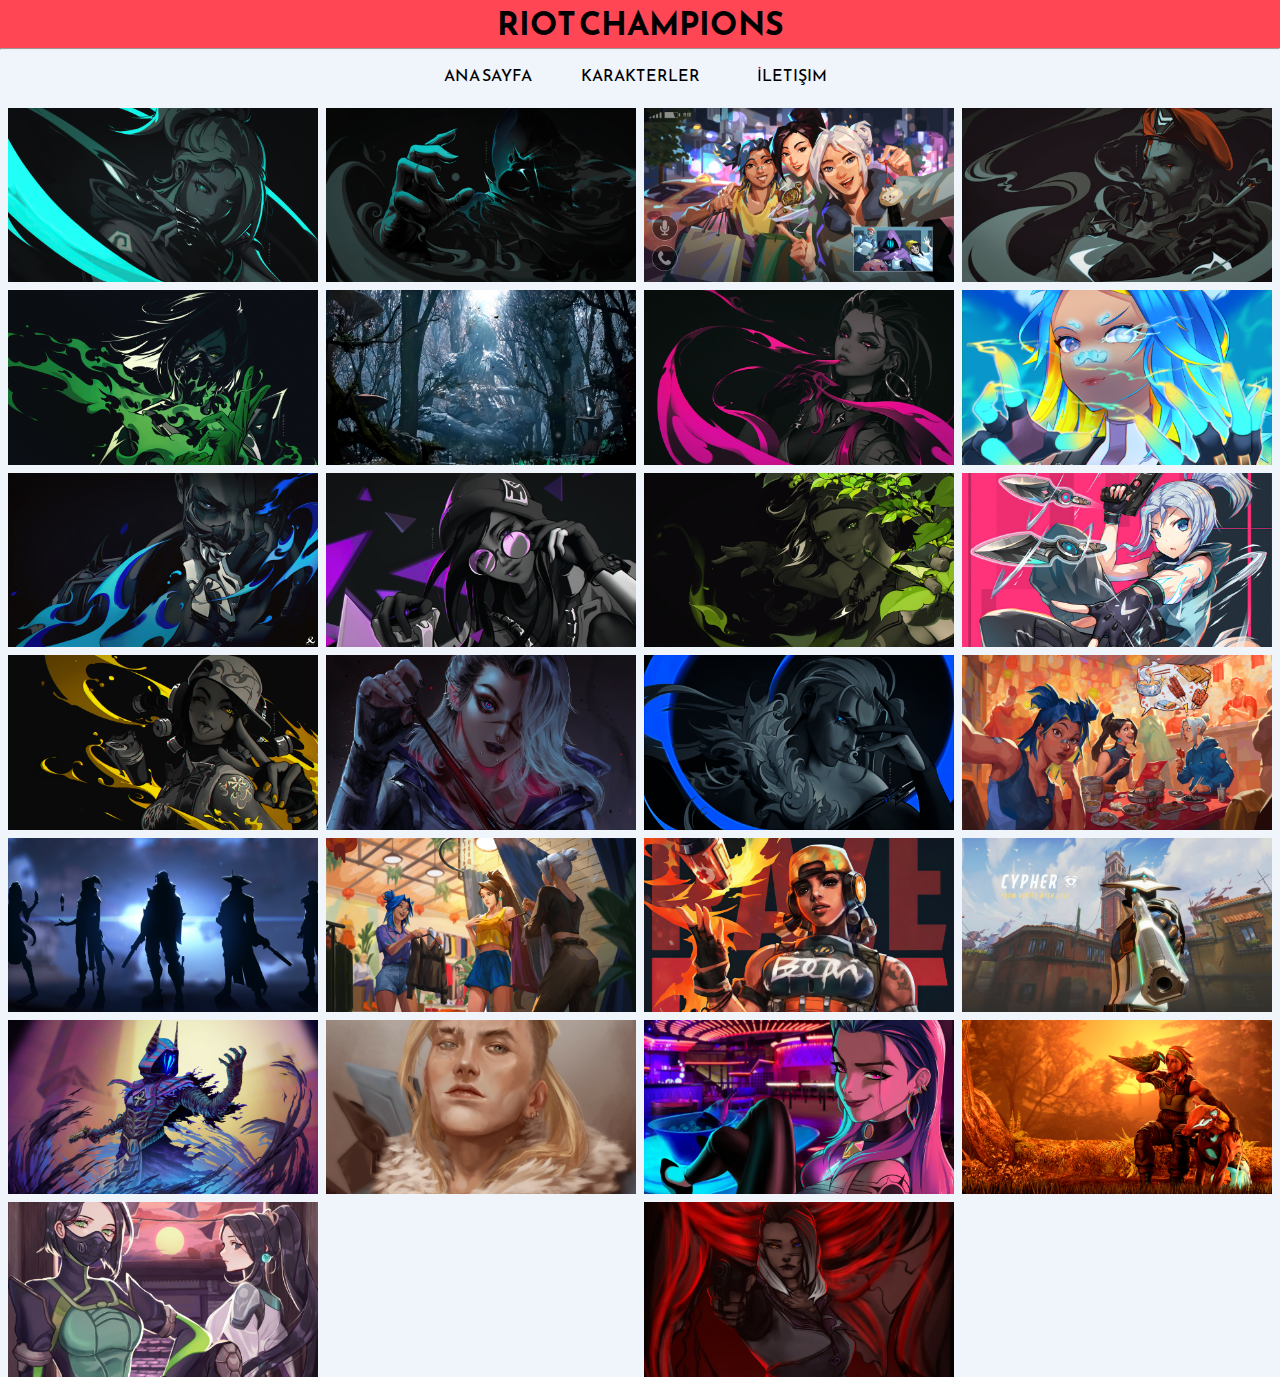
==== index.html @ 15797ef9 "Update" ====
<!DOCTYPE html>
<html lang="en">
  <head>
    <meta charset="UTF-8" />
    <meta http-equiv="X-UA-Compatible" content="IE=edge" />
    <meta name="viewport" content="width=device-width, initial-scale=1.0" />
    <title>Valorant Karakterler</title>
    <link rel="stylesheet" href="./styles.css" />
    <link rel="preconnect" href="https://fonts.googleapis.com" />
    <link rel="preconnect" href="https://fonts.gstatic.com" crossorigin />
    <link
      href="https://fonts.googleapis.com/css2?family=Reem+Kufi+Fun:wght@400;500;600;700&display=swap"
      rel="stylesheet"
    />
    <style>
      .row {
        display: -ms-flexbox;
        display: flex;
        -ms-flex-wrap: wrap;
        flex-wrap: wrap;
        padding: 0 4px;
      }

      .column {
        -ms-flex: 25%; /* IE10 */
        flex: 25%;
        max-width: 25%;
        padding: 0 4px;
      }

      .column img {
        margin-top: 8px;
        vertical-align: middle;
        width: 100%;
      }

      @media screen and (max-width: 800px) {
        .column {
          -ms-flex: 50%;
          flex: 50%;
          max-width: 50%;
        }
      }

      @media screen and (max-width: 600px) {
        .column {
          -ms-flex: 100%;
          flex: 100%;
          max-width: 100%;
        }
      }
    </style>
  </head>
  <body>
    <header>
      <h1><a href="index.html">Riot Champions</a></h1>
    </header>

    <hr />
    <!-- navbar-start-->
    <nav>
      <ul>
        <li>
          <a href="index.html">Ana sayfa</a>
        </li>
        <li>
          <a href="champions.html">Karakterler</a>
        </li>
        <li>
          <a href="contact.html">İletişim</a>
        </li>
      </ul>
    </nav>
    <!-- navbar-end-->
    <!-- Content - start -->
    <!-- Photo Grid -->
    <div class="row">
      <div class="column">
        <img src="/img/jett.jpg" style="width: 100%" />
        <img src="/img/viper.jpg" style="width: 100%" />
        <img src="/img/yoru.jpg" style="width: 100%" />
        <img src="/img/raze.png" style="width: 100%" />
        <img src="/img/D_4.jpg" style="width: 100%" />
        <img src="/img/omen_2.jpg" style="width: 100%" />
        <img src="/img/D_5.jpg" style="width: 100%" />
      </div>
      <div class="column">
        <img src="/img/omen.png" style="width: 100%" />
        <img src="/img/sage.jpg" style="width: 100%" />
        <img src="/img/killjoy.jpg" style="width: 100%" />
        <img src="/img/fade_2.jpg" style="width: 100%" />
        <img src="/img/d_3.jpg" style="width: 100%" />
        <img src="/img/sova_2.jpg" style="width: 100%" />
      </div>
      <div class="column">
        <img src="/img/D.jpg" style="width: 100%" />
        <img src="/img/reyna.jpg" style="width: 100%" />
        <img src="/img/skye.jpg" style="width: 100%" />
        <img src="/img/sova.png" style="width: 100%" />
        <img src="/img/raze_2.jpg" style="width: 100%" />
        <img src="/img/reyna_2.jpg" style="width: 100%" />
        <img src="/img/fade.jpg" style="width: 100%" />
      </div>
      <div class="column">
        <img src="/img/brim.jpg" style="width: 100%" />
        <img src="/img/neon.png" style="width: 100%" />
        <img src="/img/jett_2.jpg" style="width: 100%" />
        <img src="/img/D_2.jpg" style="width: 100%" />
        <img src="/img/cypher.jpg" style="width: 100%" />
        <img src="/img/skye_2.png" style="width: 100%" />
      </div>
    </div>
    <!-- Content -End -->
  </body>
</html>
---- styles.css ----
* {
  box-sizing: border-box;
  margin: 0;
  padding: 0;
}
body {
  font-family: "Reem Kufi Fun", sans-serif;
  background: #f0f4fb;
  line-height: 1.5;
  --webkit-font-smoothing: antialiased;
  -moz-osx-font-smoothing: grayscale;
}
header > h1 {
  text-align: center;
  text-transform: uppercase;
  background-color: #ff4655;
}
header > h1 > a {
  text-decoration: none;
  color: black;
}
/* NAVBAR - START */
nav > ul {
  list-style-type: none;
  padding-left: 0%;
  text-align: center;
  width: 100%;
  margin: 0 autos;
}
nav > ul > li {
  display: inline-block;
  width: 150px;
  height: 50px;
  line-height: 50px;
  text-transform: uppercase;
}
nav > ul > li > a {
  color: black;
  cursor: pointer;
  text-decoration: none;
}
nav > ul > li > a:hover {
  color: #ff4655;
  transition: all 0.8s ease 0s;
  letter-spacing: 0.2em;
}
/* NAVBAR - END */
/* CONTENT - START */
.site-container {
  margin: 2rem auto;
  max-width: calc(100% - 80px);
}
.article-container {
  display: grid;
  grid-template-columns: repeat(auto-fill, minmax(265px, 1fr));
  gap: 2rem;
}
.article-image {
  margin: 0;
  padding: 0;
  overflow: hidden;
}
.article-image img {
  max-width: 100%;
  height: auto;
  border-radius: 279px 279px 0 0;
}
.article-card {
  background: white;
  border-radius: 20px;
  transition: 0.3s;
}
.article-card:hover {
  box-shadow: 0 4px 20px 0 rgba(34, 68, 123, 0.2);
  cursor: pointer;
}
.article-content {
  padding: 1rem;
}
.article-content .article-category {
  font-size: 0.875rem;
  text-transform: uppercase;
  letter-spacing: 0.1em;
  font-weight: 600;
  color: #ff4655;
  display: block;
  text-decoration: none;
}
.article-content .card-title {
  margin: 1rem 0;
  color: #22447b;
}
.article-content .card-excerpt {
  font-size: 1rem;
  line-height: 1.5rem;
  color: #6b82a7;
  margin: 0;
}
@media screen and (min-width: 768px) {
  .site-container {
    max-width: 608px;
  }
  .article-card {
    display: grid;
    grid-template-rows: 220px 1fr;
  }
}
@media screen and (min-width: 1280px) {
  .site-container {
    max-width: 1156px;
  }
}
/* CONTENT - END */
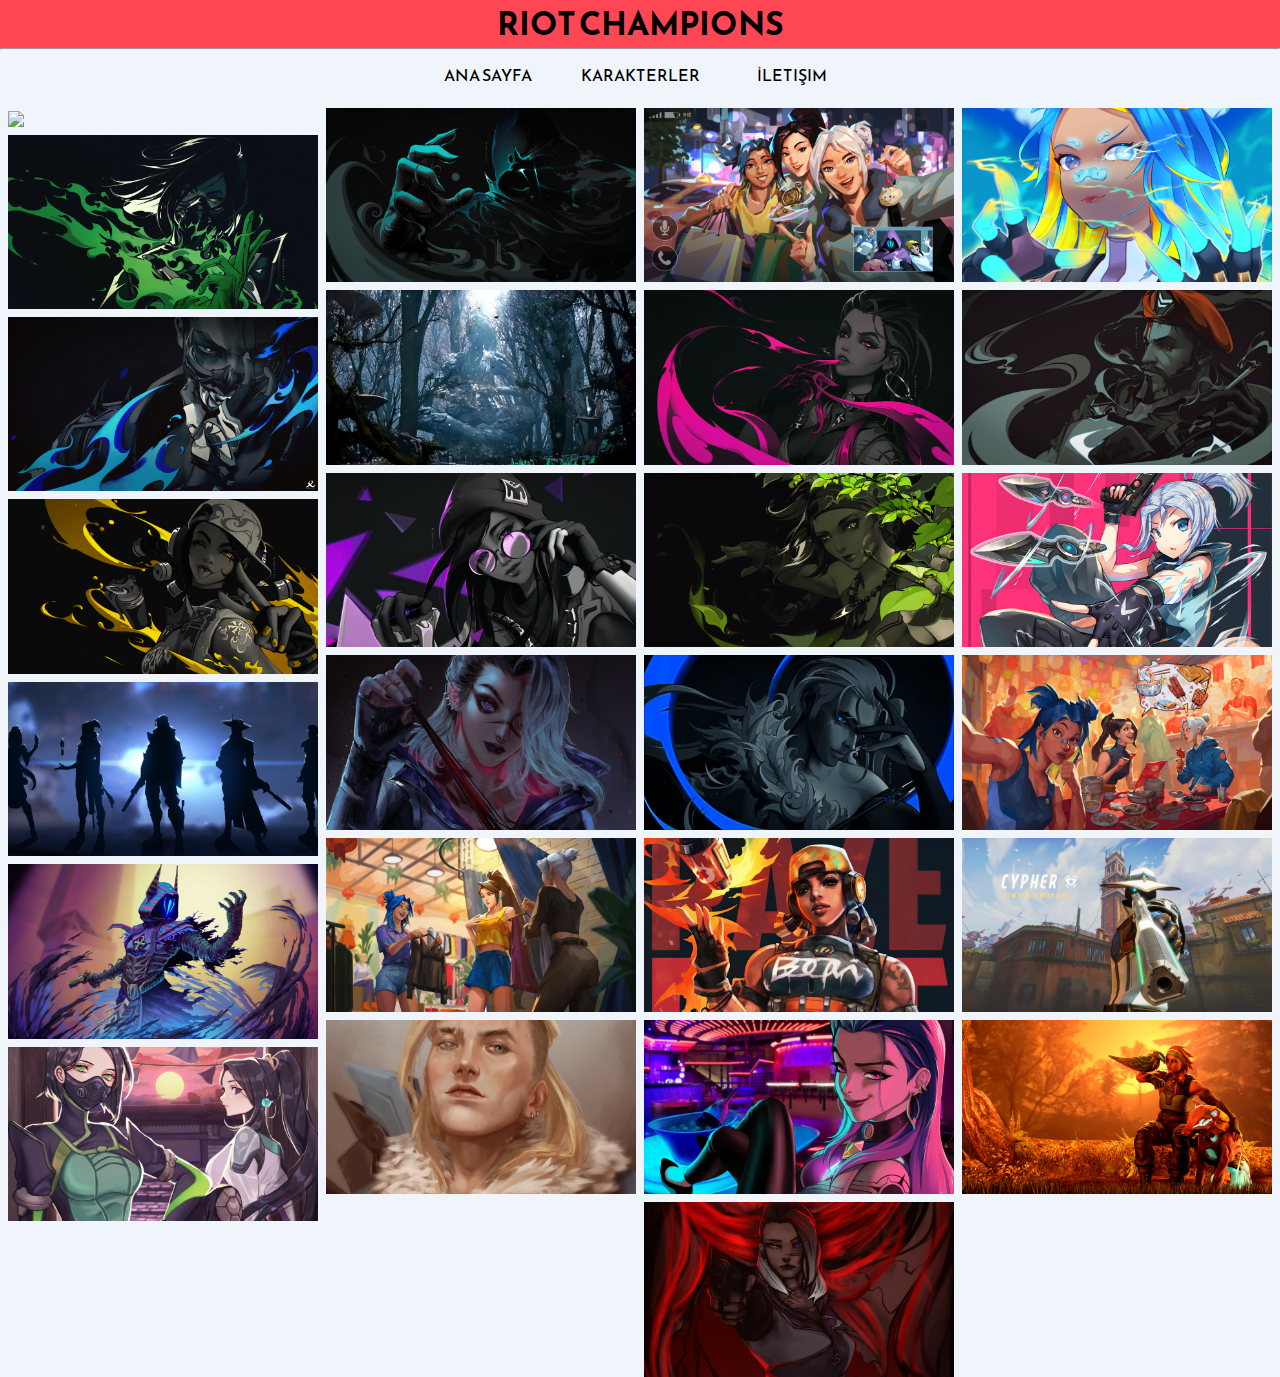
==== commit 8bb43f5f: "fix" ====
--- a/index.html
+++ b/index.html
@@ -5,7 +5,7 @@
     <meta http-equiv="X-UA-Compatible" content="IE=edge" />
     <meta name="viewport" content="width=device-width, initial-scale=1.0" />
     <title>Valorant Karakterler</title>
-    <link rel="stylesheet" href="./styles.css" />
+    <link rel="stylesheet" href="/assets/css/styles.css" />
     <link rel="preconnect" href="https://fonts.googleapis.com" />
     <link rel="preconnect" href="https://fonts.gstatic.com" crossorigin />
     <link
@@ -76,38 +76,38 @@
     <!-- Photo Grid -->
     <div class="row">
       <div class="column">
-        <img src="/img/jett.jpg" style="width: 100%" />
-        <img src="/img/viper.jpg" style="width: 100%" />
-        <img src="/img/yoru.jpg" style="width: 100%" />
-        <img src="/img/raze.png" style="width: 100%" />
-        <img src="/img/D_4.jpg" style="width: 100%" />
-        <img src="/img/omen_2.jpg" style="width: 100%" />
-        <img src="/img/D_5.jpg" style="width: 100%" />
+        <img src="assets/" style="width: 100%" />
+        <img src="assets/img/viper.jpg" style="width: 100%" />
+        <img src="assets/img/yoru.jpg" style="width: 100%" />
+        <img src="assets/img/raze.png" style="width: 100%" />
+        <img src="assets/img/D_4.jpg" style="width: 100%" />
+        <img src="assets/img/omen_2.jpg" style="width: 100%" />
+        <img src="assets/img/D_5.jpg" style="width: 100%" />
       </div>
       <div class="column">
-        <img src="/img/omen.png" style="width: 100%" />
-        <img src="/img/sage.jpg" style="width: 100%" />
-        <img src="/img/killjoy.jpg" style="width: 100%" />
-        <img src="/img/fade_2.jpg" style="width: 100%" />
-        <img src="/img/d_3.jpg" style="width: 100%" />
-        <img src="/img/sova_2.jpg" style="width: 100%" />
+        <img src="assets/img/omen.png" style="width: 100%" />
+        <img src="assets/img/sage.jpg" style="width: 100%" />
+        <img src="assets/img/killjoy.jpg" style="width: 100%" />
+        <img src="assets/img/fade_2.jpg" style="width: 100%" />
+        <img src="assets/img/d_3.jpg" style="width: 100%" />
+        <img src="assets/img/sova_2.jpg" style="width: 100%" />
       </div>
       <div class="column">
-        <img src="/img/D.jpg" style="width: 100%" />
-        <img src="/img/reyna.jpg" style="width: 100%" />
-        <img src="/img/skye.jpg" style="width: 100%" />
-        <img src="/img/sova.png" style="width: 100%" />
-        <img src="/img/raze_2.jpg" style="width: 100%" />
-        <img src="/img/reyna_2.jpg" style="width: 100%" />
-        <img src="/img/fade.jpg" style="width: 100%" />
+        <img src="assets/img/D.jpg" style="width: 100%" />
+        <img src="assets/img/reyna.jpg" style="width: 100%" />
+        <img src="assets/img/skye.jpg" style="width: 100%" />
+        <img src="assets/img/sova.png" style="width: 100%" />
+        <img src="assets/img/raze_2.jpg" style="width: 100%" />
+        <img src="assets/img/reyna_2.jpg" style="width: 100%" />
+        <img src="assets/img/fade.jpg" style="width: 100%" />
       </div>
       <div class="column">
-        <img src="/img/brim.jpg" style="width: 100%" />
-        <img src="/img/neon.png" style="width: 100%" />
-        <img src="/img/jett_2.jpg" style="width: 100%" />
-        <img src="/img/D_2.jpg" style="width: 100%" />
-        <img src="/img/cypher.jpg" style="width: 100%" />
-        <img src="/img/skye_2.png" style="width: 100%" />
+        <img src="assets/img/neon.png" style="width: 100%" />
+        <img src="assets/img/brim.jpg" style="width: 100%" />
+        <img src="assets/img/jett_2.jpg" style="width: 100%" />
+        <img src="assets/img/D_2.jpg" style="width: 100%" />
+        <img src="assets/img/cypher.jpg" style="width: 100%" />
+        <img src="assets/img/skye_2.png" style="width: 100%" />
       </div>
     </div>
     <!-- Content -End -->
--- a/assets/css/styles.css
+++ b/assets/css/styles.css
@@ -0,0 +1,113 @@
+* {
+  box-sizing: border-box;
+  margin: 0;
+  padding: 0;
+}
+body {
+  font-family: "Reem Kufi Fun", sans-serif;
+  background: #f0f4fb;
+  line-height: 1.5;
+  --webkit-font-smoothing: antialiased;
+  -moz-osx-font-smoothing: grayscale;
+}
+header > h1 {
+  text-align: center;
+  text-transform: uppercase;
+  background-color: #ff4655;
+}
+header > h1 > a {
+  text-decoration: none;
+  color: black;
+}
+/* NAVBAR - START */
+nav > ul {
+  list-style-type: none;
+  padding-left: 0%;
+  text-align: center;
+  width: 100%;
+  margin: 0 autos;
+}
+nav > ul > li {
+  display: inline-block;
+  width: 150px;
+  height: 50px;
+  line-height: 50px;
+  text-transform: uppercase;
+}
+nav > ul > li > a {
+  color: black;
+  cursor: pointer;
+  text-decoration: none;
+}
+nav > ul > li > a:hover {
+  color: #ff4655;
+  transition: all 0.8s ease 0s;
+  letter-spacing: 0.2em;
+}
+/* NAVBAR - END */
+/* CONTENT - START */
+.site-container {
+  margin: 2rem auto;
+  max-width: calc(100% - 80px);
+}
+.article-container {
+  display: grid;
+  grid-template-columns: repeat(auto-fill, minmax(265px, 1fr));
+  gap: 2rem;
+}
+.article-image {
+  margin: 0;
+  padding: 0;
+  overflow: hidden;
+}
+.article-image img {
+  max-width: 100%;
+  height: auto;
+  border-radius: 279px 279px 0 0;
+}
+.article-card {
+  background: white;
+  border-radius: 20px;
+  transition: 0.3s;
+}
+.article-card:hover {
+  box-shadow: 0 4px 20px 0 rgba(34, 68, 123, 0.2);
+  cursor: pointer;
+}
+.article-content {
+  padding: 1rem;
+}
+.article-content .article-category {
+  font-size: 0.875rem;
+  text-transform: uppercase;
+  letter-spacing: 0.1em;
+  font-weight: 600;
+  color: #ff4655;
+  display: block;
+  text-decoration: none;
+}
+.article-content .card-title {
+  margin: 1rem 0;
+  color: #22447b;
+}
+.article-content .card-excerpt {
+  font-size: 1rem;
+  line-height: 1.5rem;
+  color: #6b82a7;
+  margin: 0;
+}
+@media screen and (min-width: 768px) {
+  .site-container {
+    max-width: 608px;
+  }
+  .article-card {
+    display: grid;
+    grid-template-rows: 220px 1fr;
+  }
+}
+@media screen and (min-width: 1280px) {
+  .site-container {
+    max-width: 1156px;
+  }
+}
+/* CONTENT - END */
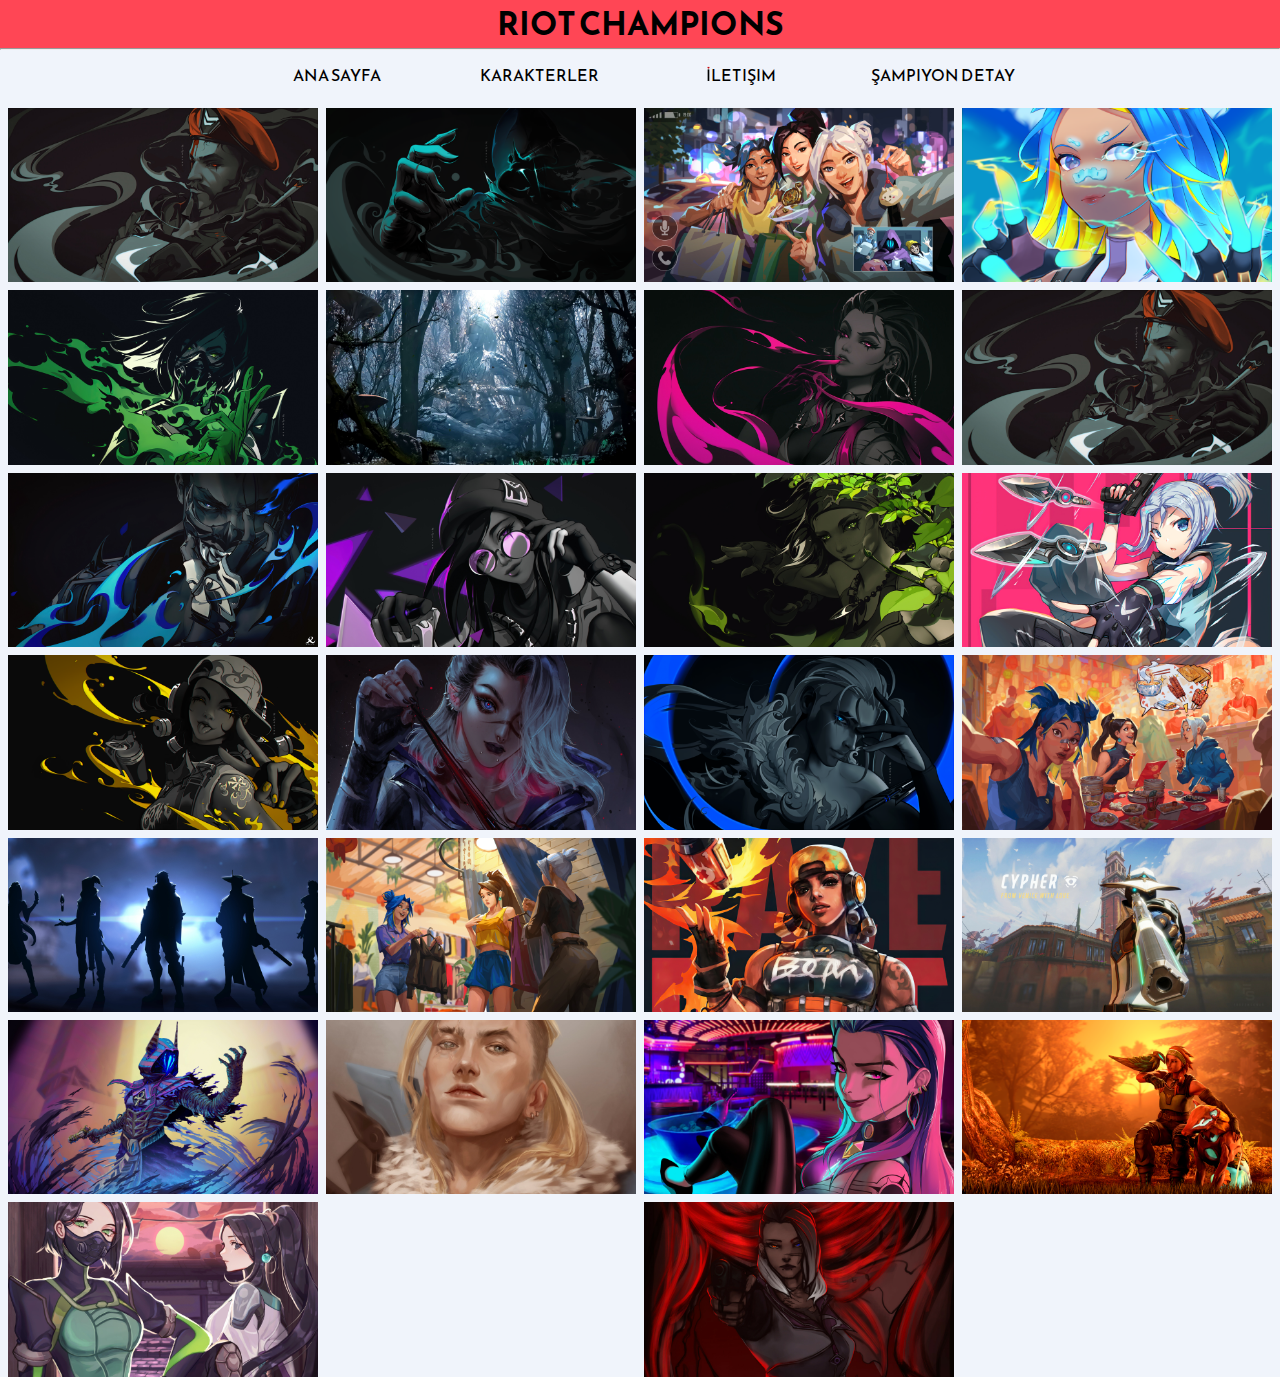
==== commit d6765499: "update" ====
--- a/index.html
+++ b/index.html
@@ -69,6 +69,9 @@
         <li>
           <a href="contact.html">İletişim</a>
         </li>
+        <li>
+          <a href="champion-detail.html">Şampiyon Detay</a>
+        </li>
       </ul>
     </nav>
     <!-- navbar-end-->
@@ -76,7 +79,7 @@
     <!-- Photo Grid -->
     <div class="row">
       <div class="column">
-        <img src="assets/" style="width: 100%" />
+        <img src="assets/img/brim.jpg" style="width: 100%" />
         <img src="assets/img/viper.jpg" style="width: 100%" />
         <img src="assets/img/yoru.jpg" style="width: 100%" />
         <img src="assets/img/raze.png" style="width: 100%" />
--- a/assets/css/styles.css
+++ b/assets/css/styles.css
@@ -29,7 +29,7 @@
 }
 nav > ul > li {
   display: inline-block;
-  width: 150px;
+  width: 200px;
   height: 50px;
   line-height: 50px;
   text-transform: uppercase;
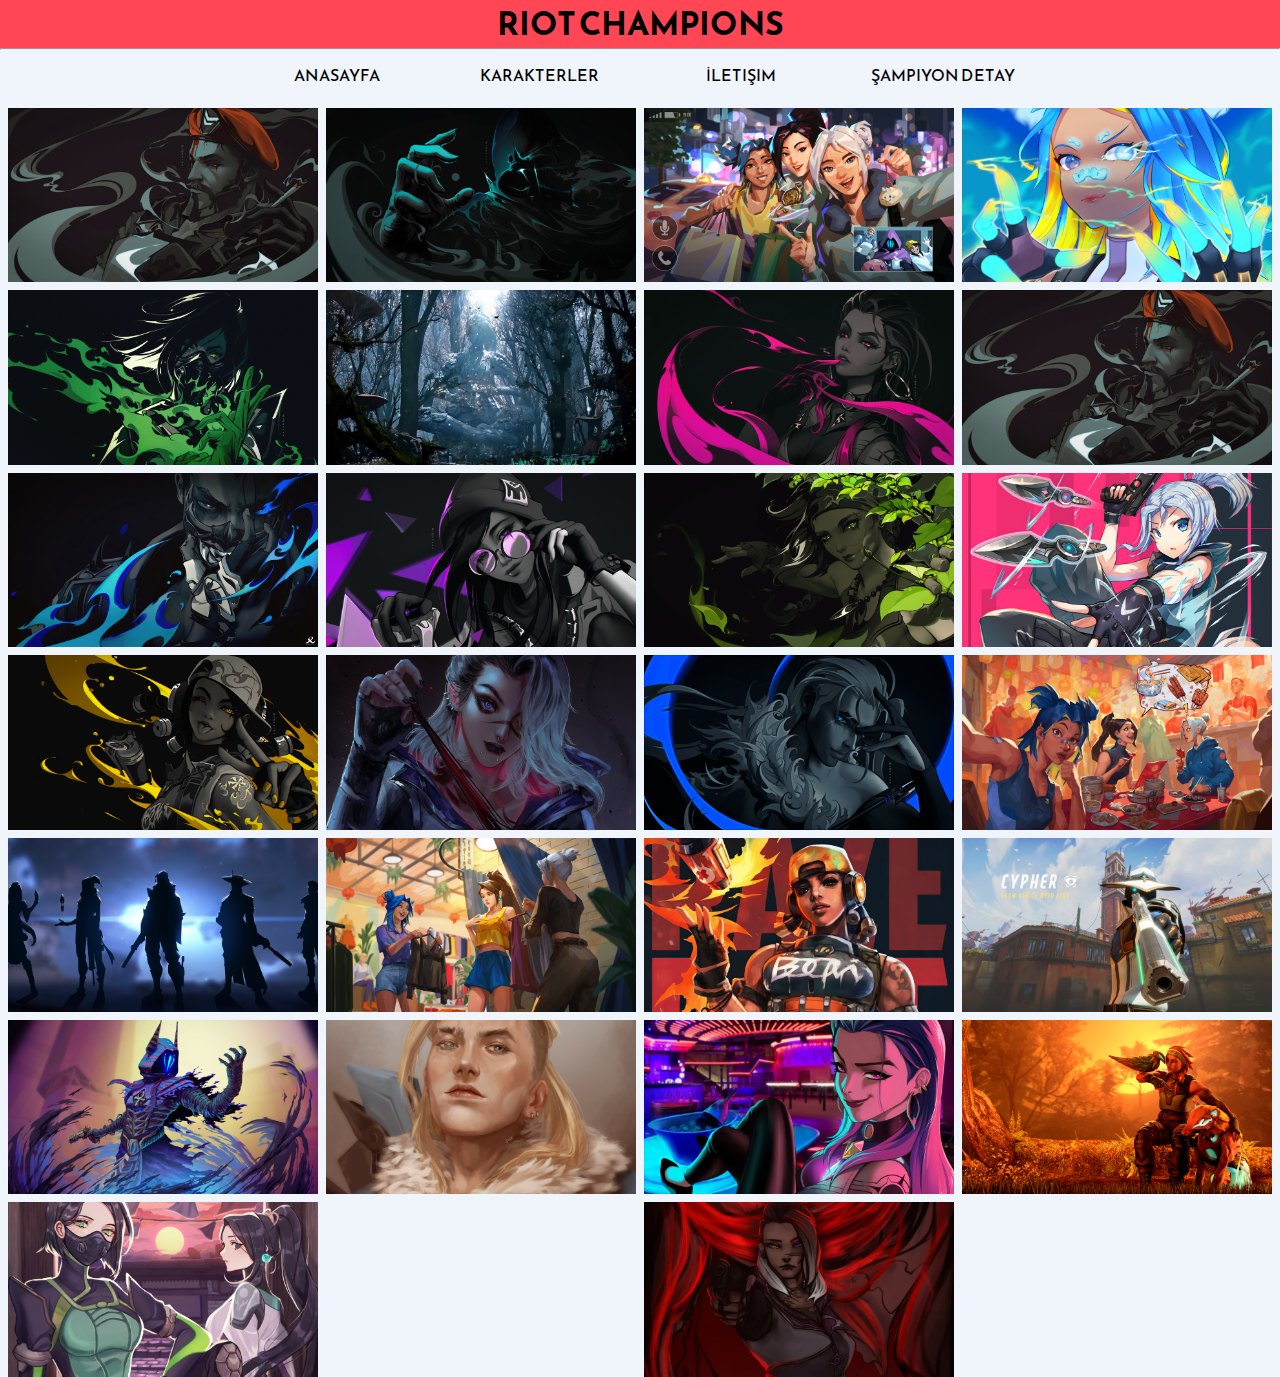
==== commit e2819285: "update" ====
--- a/index.html
+++ b/index.html
@@ -61,7 +61,7 @@
     <nav>
       <ul>
         <li>
-          <a href="index.html">Ana sayfa</a>
+          <a href="index.html">Anasayfa</a>
         </li>
         <li>
           <a href="champions.html">Karakterler</a>
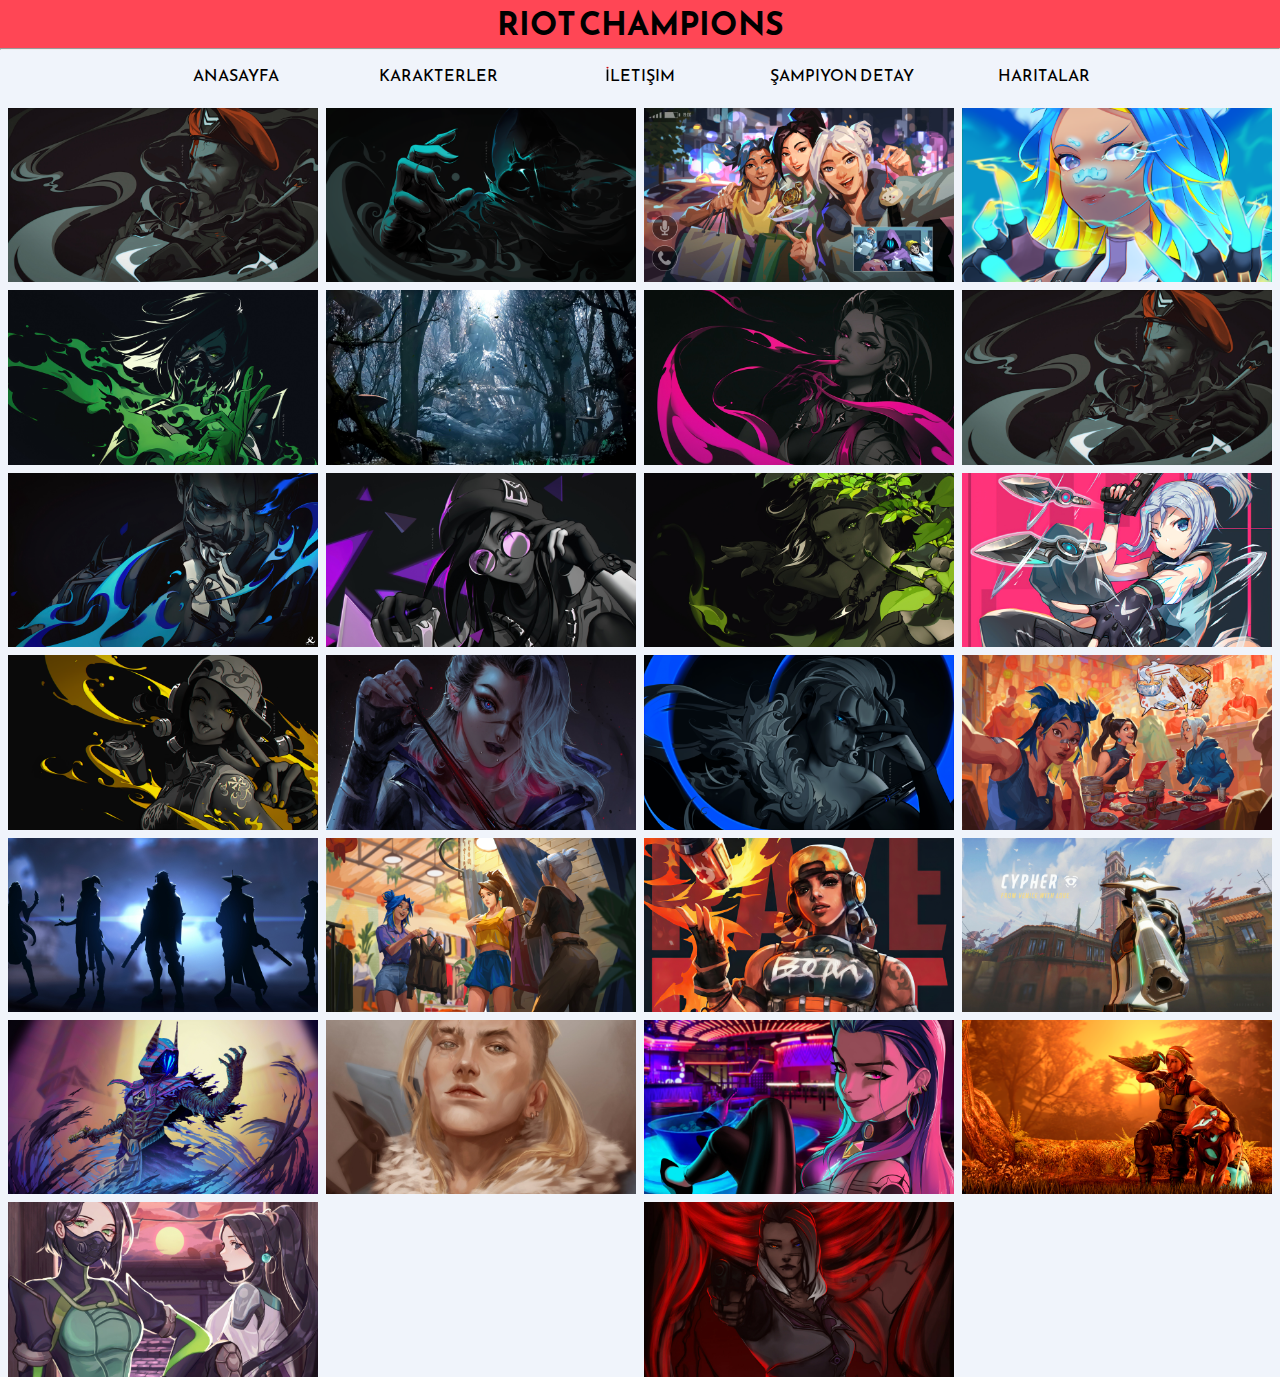
==== commit 89f6bd61: "update" ====
--- a/index.html
+++ b/index.html
@@ -1,118 +1,123 @@
 <!DOCTYPE html>
 <html lang="en">
-  <head>
-    <meta charset="UTF-8" />
-    <meta http-equiv="X-UA-Compatible" content="IE=edge" />
-    <meta name="viewport" content="width=device-width, initial-scale=1.0" />
-    <title>Valorant Karakterler</title>
-    <link rel="stylesheet" href="/assets/css/styles.css" />
-    <link rel="preconnect" href="https://fonts.googleapis.com" />
-    <link rel="preconnect" href="https://fonts.gstatic.com" crossorigin />
-    <link
-      href="https://fonts.googleapis.com/css2?family=Reem+Kufi+Fun:wght@400;500;600;700&display=swap"
-      rel="stylesheet"
-    />
-    <style>
-      .row {
-        display: -ms-flexbox;
-        display: flex;
-        -ms-flex-wrap: wrap;
-        flex-wrap: wrap;
-        padding: 0 4px;
+
+<head>
+  <meta charset="UTF-8" />
+  <meta http-equiv="X-UA-Compatible" content="IE=edge" />
+  <meta name="viewport" content="width=device-width, initial-scale=1.0" />
+  <title>Valorant Karakterler</title>
+  <link rel="stylesheet" href="/assets/css/styles.css" />
+  <link rel="preconnect" href="https://fonts.googleapis.com" />
+  <link rel="preconnect" href="https://fonts.gstatic.com" crossorigin />
+  <link href="https://fonts.googleapis.com/css2?family=Reem+Kufi+Fun:wght@400;500;600;700&display=swap"
+    rel="stylesheet" />
+  <style>
+    .row {
+      display: -ms-flexbox;
+      display: flex;
+      -ms-flex-wrap: wrap;
+      flex-wrap: wrap;
+      padding: 0 4px;
+    }
+
+    .column {
+      -ms-flex: 25%;
+      /* IE10 */
+      flex: 25%;
+      max-width: 25%;
+      padding: 0 4px;
+    }
+
+    .column img {
+      margin-top: 8px;
+      vertical-align: middle;
+      width: 100%;
+    }
+
+    @media screen and (max-width: 800px) {
+      .column {
+        -ms-flex: 50%;
+        flex: 50%;
+        max-width: 50%;
       }
+    }
 
+    @media screen and (max-width: 600px) {
       .column {
-        -ms-flex: 25%; /* IE10 */
-        flex: 25%;
-        max-width: 25%;
-        padding: 0 4px;
+        -ms-flex: 100%;
+        flex: 100%;
+        max-width: 100%;
       }
+    }
+  </style>
+</head>
 
-      .column img {
-        margin-top: 8px;
-        vertical-align: middle;
-        width: 100%;
-      }
+<body>
+  <header>
+    <h1><a href="index.html">Riot Champions</a></h1>
+  </header>
 
-      @media screen and (max-width: 800px) {
-        .column {
-          -ms-flex: 50%;
-          flex: 50%;
-          max-width: 50%;
-        }
-      }
+  <hr />
+  <!-- navbar-start-->
+  <nav>
+    <ul>
+      <li>
+        <a href="index.html">Anasayfa</a>
+      </li>
+      <li>
+        <a href="champions.html">Karakterler</a>
+      </li>
+      <li>
+        <a href="contact.html">İletişim</a>
+      </li>
+      <li>
+        <a href="champion-detail.html">Şampiyon Detay</a>
+      </li>
+      <li>
+        <a href="map.html">Haritalar</a>
+      </li>
+    </ul>
+  </nav>
+  <!-- navbar-end-->
+  <!-- Content - start -->
+  <!-- Photo Grid -->
+  <div class="row">
+    <div class="column">
+      <img src="assets/img/brim.jpg" style="width: 100%" />
+      <img src="assets/img/viper.jpg" style="width: 100%" />
+      <img src="assets/img/yoru.jpg" style="width: 100%" />
+      <img src="assets/img/raze.png" style="width: 100%" />
+      <img src="assets/img/D_4.jpg" style="width: 100%" />
+      <img src="assets/img/omen_2.jpg" style="width: 100%" />
+      <img src="assets/img/D_5.jpg" style="width: 100%" />
+    </div>
+    <div class="column">
+      <img src="assets/img/omen.png" style="width: 100%" />
+      <img src="assets/img/sage.jpg" style="width: 100%" />
+      <img src="assets/img/killjoy.jpg" style="width: 100%" />
+      <img src="assets/img/fade_2.jpg" style="width: 100%" />
+      <img src="assets/img/d_3.jpg" style="width: 100%" />
+      <img src="assets/img/sova_2.jpg" style="width: 100%" />
+    </div>
+    <div class="column">
+      <img src="assets/img/D.jpg" style="width: 100%" />
+      <img src="assets/img/reyna.jpg" style="width: 100%" />
+      <img src="assets/img/skye.jpg" style="width: 100%" />
+      <img src="assets/img/sova.png" style="width: 100%" />
+      <img src="assets/img/raze_2.jpg" style="width: 100%" />
+      <img src="assets/img/reyna_2.jpg" style="width: 100%" />
+      <img src="assets/img/fade.jpg" style="width: 100%" />
+    </div>
+    <div class="column">
+      <img src="assets/img/neon.png" style="width: 100%" />
+      <img src="assets/img/brim.jpg" style="width: 100%" />
+      <img src="assets/img/jett_2.jpg" style="width: 100%" />
+      <img src="assets/img/D_2.jpg" style="width: 100%" />
+      <img src="assets/img/cypher.jpg" style="width: 100%" />
+      <img src="assets/img/skye_2.png" style="width: 100%" />
+    </div>
+  </div>
+  <!-- Content -End -->
+</body>
 
-      @media screen and (max-width: 600px) {
-        .column {
-          -ms-flex: 100%;
-          flex: 100%;
-          max-width: 100%;
-        }
-      }
-    </style>
-  </head>
-  <body>
-    <header>
-      <h1><a href="index.html">Riot Champions</a></h1>
-    </header>
-
-    <hr />
-    <!-- navbar-start-->
-    <nav>
-      <ul>
-        <li>
-          <a href="index.html">Anasayfa</a>
-        </li>
-        <li>
-          <a href="champions.html">Karakterler</a>
-        </li>
-        <li>
-          <a href="contact.html">İletişim</a>
-        </li>
-        <li>
-          <a href="champion-detail.html">Şampiyon Detay</a>
-        </li>
-      </ul>
-    </nav>
-    <!-- navbar-end-->
-    <!-- Content - start -->
-    <!-- Photo Grid -->
-    <div class="row">
-      <div class="column">
-        <img src="assets/img/brim.jpg" style="width: 100%" />
-        <img src="assets/img/viper.jpg" style="width: 100%" />
-        <img src="assets/img/yoru.jpg" style="width: 100%" />
-        <img src="assets/img/raze.png" style="width: 100%" />
-        <img src="assets/img/D_4.jpg" style="width: 100%" />
-        <img src="assets/img/omen_2.jpg" style="width: 100%" />
-        <img src="assets/img/D_5.jpg" style="width: 100%" />
-      </div>
-      <div class="column">
-        <img src="assets/img/omen.png" style="width: 100%" />
-        <img src="assets/img/sage.jpg" style="width: 100%" />
-        <img src="assets/img/killjoy.jpg" style="width: 100%" />
-        <img src="assets/img/fade_2.jpg" style="width: 100%" />
-        <img src="assets/img/d_3.jpg" style="width: 100%" />
-        <img src="assets/img/sova_2.jpg" style="width: 100%" />
-      </div>
-      <div class="column">
-        <img src="assets/img/D.jpg" style="width: 100%" />
-        <img src="assets/img/reyna.jpg" style="width: 100%" />
-        <img src="assets/img/skye.jpg" style="width: 100%" />
-        <img src="assets/img/sova.png" style="width: 100%" />
-        <img src="assets/img/raze_2.jpg" style="width: 100%" />
-        <img src="assets/img/reyna_2.jpg" style="width: 100%" />
-        <img src="assets/img/fade.jpg" style="width: 100%" />
-      </div>
-      <div class="column">
-        <img src="assets/img/neon.png" style="width: 100%" />
-        <img src="assets/img/brim.jpg" style="width: 100%" />
-        <img src="assets/img/jett_2.jpg" style="width: 100%" />
-        <img src="assets/img/D_2.jpg" style="width: 100%" />
-        <img src="assets/img/cypher.jpg" style="width: 100%" />
-        <img src="assets/img/skye_2.png" style="width: 100%" />
-      </div>
-    </div>
-    <!-- Content -End -->
-  </body>
-</html>
+</html>--- a/assets/css/styles.css
+++ b/assets/css/styles.css
@@ -111,3 +111,17 @@
   }
 }
 /* CONTENT - END */
+
+.hero-image {
+  height: 50%;
+  background-position: center;
+  background-repeat: no-repeat;
+  background-size: cover;
+  position: relative;
+  padding-top: 3%;
+  
+}
+
+.hero-image > img{
+  width: 100%;
+}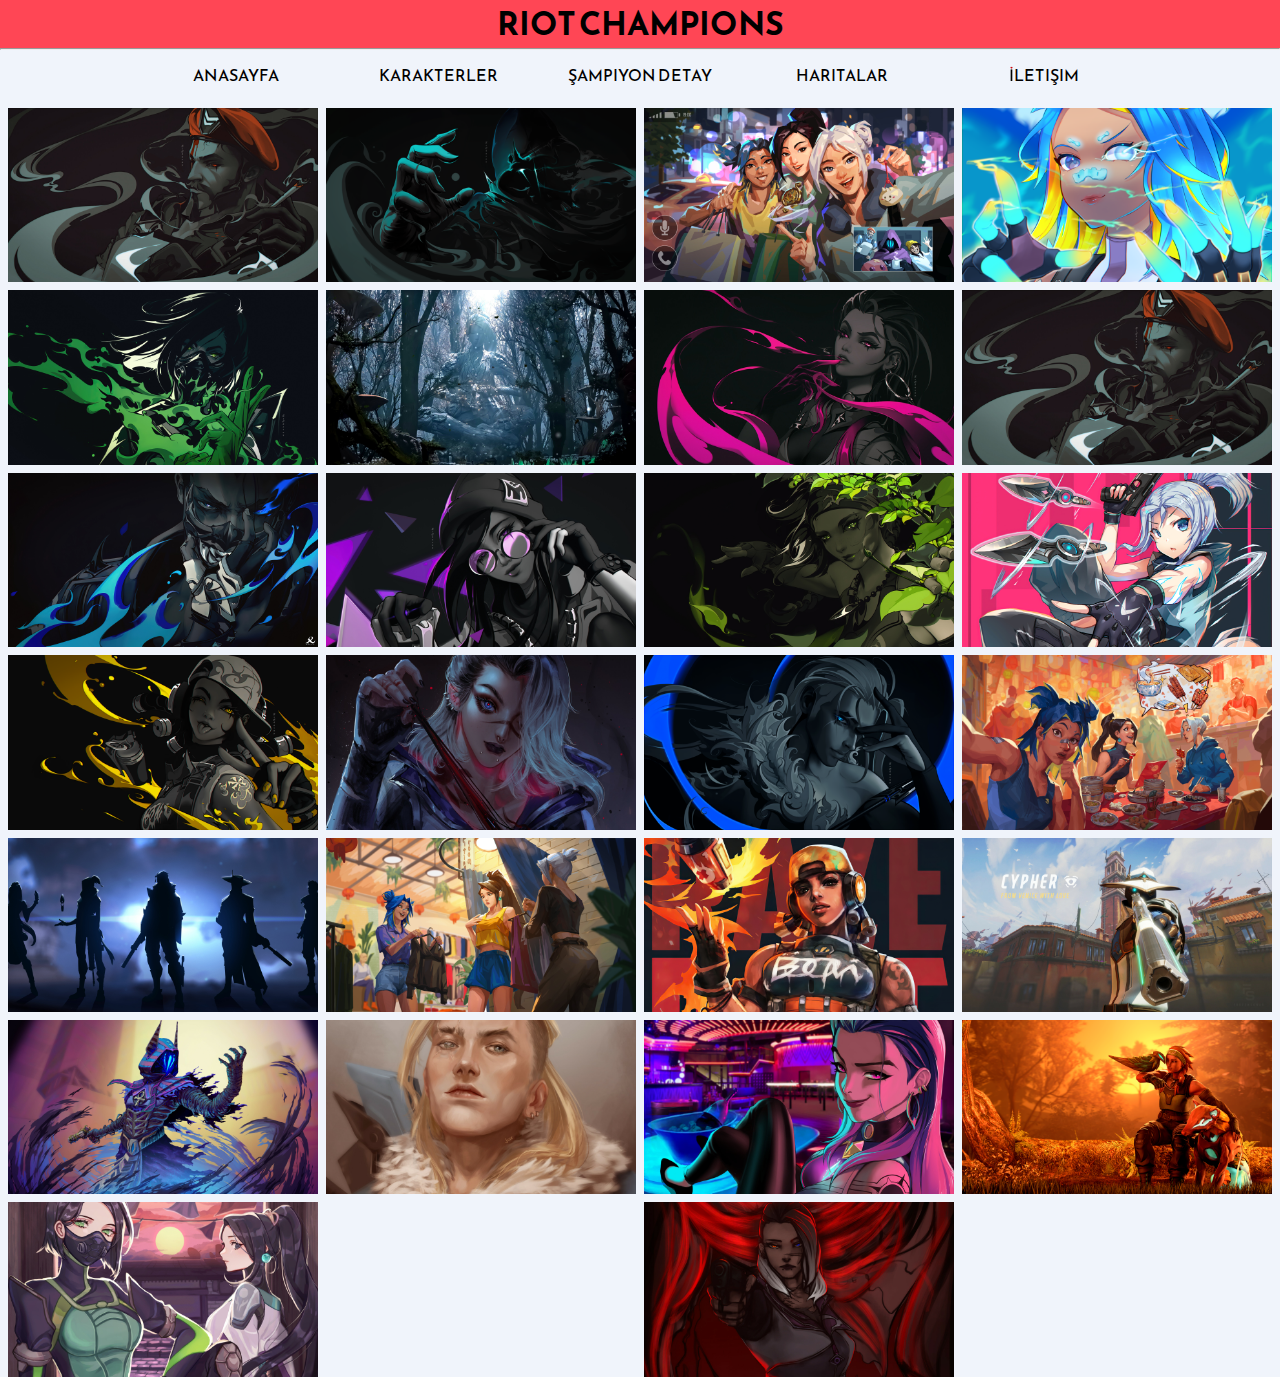
==== commit 78b36f5b: "update" ====
--- a/index.html
+++ b/index.html
@@ -67,14 +67,15 @@
       <li>
         <a href="champions.html">Karakterler</a>
       </li>
-      <li>
-        <a href="contact.html">İletişim</a>
-      </li>
+
       <li>
         <a href="champion-detail.html">Şampiyon Detay</a>
       </li>
       <li>
         <a href="map.html">Haritalar</a>
+      </li>
+      <li>
+        <a href="contact.html">İletişim</a>
       </li>
     </ul>
   </nav>
--- a/assets/css/styles.css
+++ b/assets/css/styles.css
@@ -124,4 +124,66 @@
 
 .hero-image > img{
   width: 100%;
-}+}
+
+
+#oopss {
+  background: #ff4655;
+  position: fixed;
+  left: 0px;
+  top: 0;
+  width: 100%;
+  height: 100%;
+  line-height: 1.5em;
+  z-index: 9999;
+}
+
+#oopss #error-text {
+  font-size: 40px;
+  display: flex;
+  flex-direction: column;
+  align-items: center;
+  font-family: 'Shabnam', Tahoma, sans-serif;
+  color: #000;
+  direction: rtl;
+}
+
+#oopss #error-text img {
+  margin: 85px auto 20px;
+  height: 342px;
+}
+
+#oopss #error-text span {
+  position: relative;
+  font-size: 3.3em;
+  font-weight: 900;
+  margin-bottom: 50px;
+}
+
+#oopss #error-text p.p-a {
+  font-size: 19px;
+  margin: 30px 0 15px 0;
+}
+
+#oopss #error-text p.p-b {
+  font-size: 15px;
+}
+
+#oopss #error-text .back {
+  background: #fff;
+  color: #000;
+  font-size: 30px;
+  text-decoration: none;
+  margin: 2em auto 0;
+  padding: .7em 2em;
+  border-radius: 500px;
+  box-shadow: 0 20px 70px 4px rgba(0, 0, 0, 0.1), inset 7px 33px 0 0px #ff4655;
+  font-weight: 900;
+  transition: all 300ms ease;
+}
+
+#oopss #error-text .back:hover {
+  -webkit-transform: translateY(-13px);
+  transform: translateY(-13px);
+  box-shadow: 0 35px 90px 4px rgba(0, 0, 0, 0.3), inset 0px 0 0 3px #000;
+}
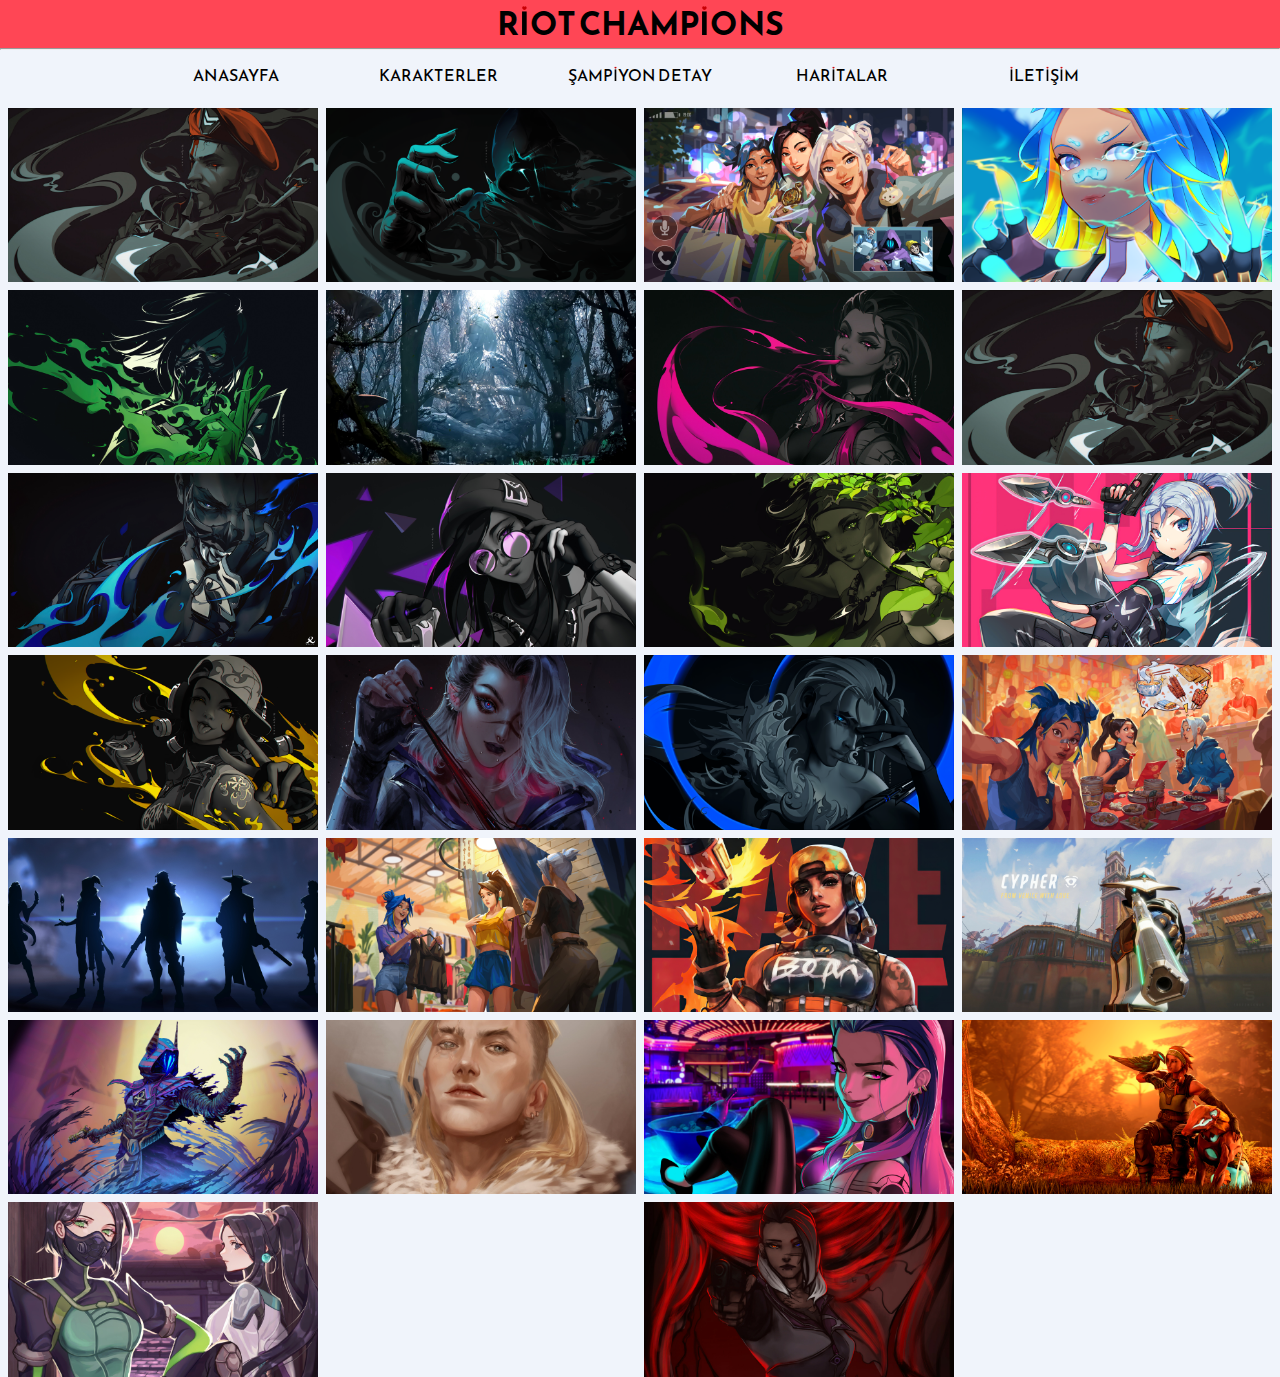
==== commit 3a3c90a1: "css düzenlemeler" ====
--- a/index.html
+++ b/index.html
@@ -1,11 +1,11 @@
 <!DOCTYPE html>
-<html lang="en">
+<html lang="tr">
 
 <head>
   <meta charset="UTF-8" />
   <meta http-equiv="X-UA-Compatible" content="IE=edge" />
   <meta name="viewport" content="width=device-width, initial-scale=1.0" />
-  <title>Valorant Karakterler</title>
+  <title>Valorant Karakterler Galeri</title>
   <link rel="stylesheet" href="/assets/css/styles.css" />
   <link rel="preconnect" href="https://fonts.googleapis.com" />
   <link rel="preconnect" href="https://fonts.gstatic.com" crossorigin />
@@ -83,6 +83,7 @@
   <!-- Content - start -->
   <!-- Photo Grid -->
   <div class="row">
+    <!--TEKRAR-->
     <div class="column">
       <img src="assets/img/brim.jpg" style="width: 100%" />
       <img src="assets/img/viper.jpg" style="width: 100%" />
@@ -92,6 +93,7 @@
       <img src="assets/img/omen_2.jpg" style="width: 100%" />
       <img src="assets/img/D_5.jpg" style="width: 100%" />
     </div>
+    <!--TEKRAR-->
     <div class="column">
       <img src="assets/img/omen.png" style="width: 100%" />
       <img src="assets/img/sage.jpg" style="width: 100%" />
@@ -100,6 +102,7 @@
       <img src="assets/img/d_3.jpg" style="width: 100%" />
       <img src="assets/img/sova_2.jpg" style="width: 100%" />
     </div>
+    <!--TEKRAR-->
     <div class="column">
       <img src="assets/img/D.jpg" style="width: 100%" />
       <img src="assets/img/reyna.jpg" style="width: 100%" />
@@ -109,6 +112,7 @@
       <img src="assets/img/reyna_2.jpg" style="width: 100%" />
       <img src="assets/img/fade.jpg" style="width: 100%" />
     </div>
+    <!--TEKRAR-->
     <div class="column">
       <img src="assets/img/neon.png" style="width: 100%" />
       <img src="assets/img/brim.jpg" style="width: 100%" />
--- a/assets/css/styles.css
+++ b/assets/css/styles.css
@@ -145,7 +145,7 @@
   align-items: center;
   font-family: 'Shabnam', Tahoma, sans-serif;
   color: #000;
-  direction: rtl;
+  /* direction: rtl; */
 }
 
 #oopss #error-text img {
